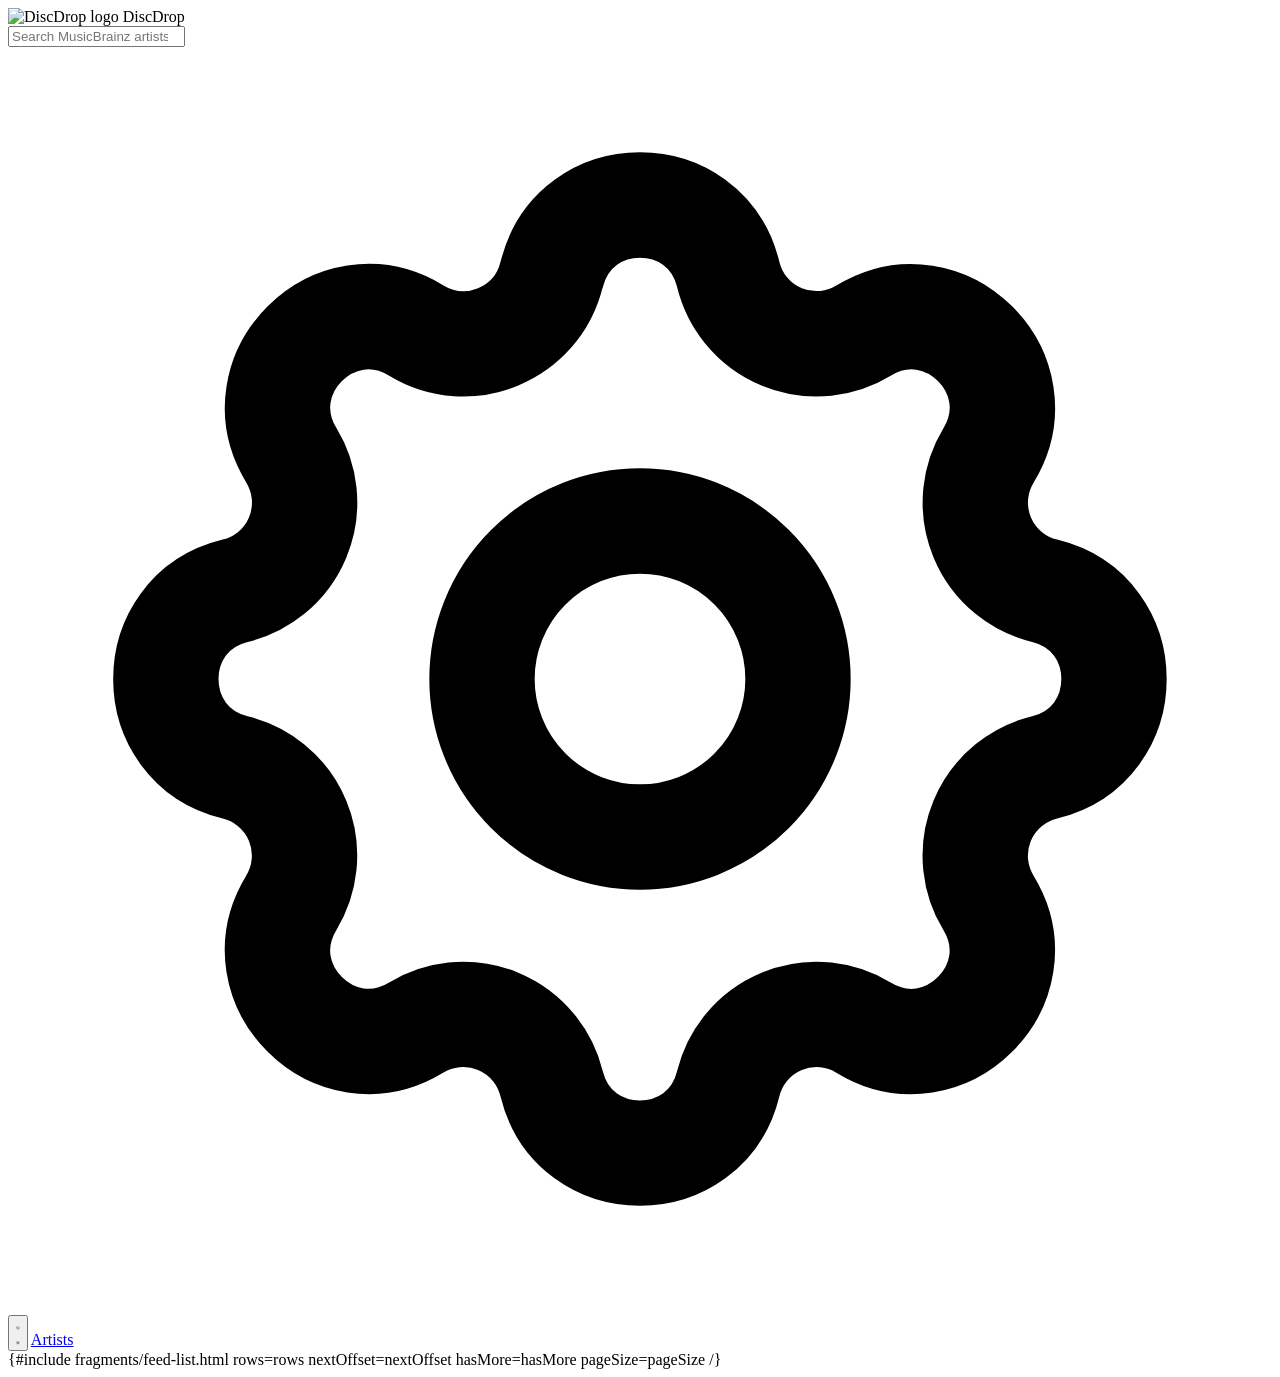
==== src/main/resources/templates/index.html @ 5861da89 "Initial commit" ====
<!DOCTYPE html>
<html lang="en" data-theme="dark">
<head>
    <meta charset="UTF-8"/>
    <meta name="viewport" content="width=device-width, initial-scale=1.0"/>
    <title>DiscDrop</title>
    <link rel="icon" type="image/svg+xml" href="/static/img/favicon.svg"/>
    <link rel="alternate" type="application/rss+xml" title="DiscDrop – New Releases" href="/rss"/>
    <link href="https://cdn.jsdelivr.net/npm/daisyui@4.12.10/dist/full.min.css" rel="stylesheet" type="text/css"/>
    <script src="https://cdn.tailwindcss.com"></script>
    <script src="https://unpkg.com/htmx.org@2.0.0"></script>
    <link rel="stylesheet" href="/static/css/app.css"/>
    <script src="/static/js/app.js" defer></script>
</head>
<body>
<header class="sticky top-0 z-30 bg-base-100/90 backdrop-blur border-b border-base-300">
    <div class="navbar flex flex-wrap justify-center gap-4 px-4 py-3 max-w-5xl mx-auto">
        <div class="flex items-center gap-2">
            <img src="/static/img/logo.svg" alt="DiscDrop logo" class="h-9 w-9"/>
            <span class="text-xl font-bold">DiscDrop</span>
        </div>

        <div id="search-wrap" class="relative flex-1 min-w-[220px] max-w-xl">
            <form id="search-form" class="join w-full" autocomplete="off">
                <input
                        id="search-input"
                        type="search"
                        name="q"
                        placeholder="Search MusicBrainz artists…"
                        class="input input-bordered join-item w-full"
                        hx-get="/search/artists"
                        hx-trigger="input changed delay:300ms"
                        hx-target="#search-dropdown"
                        hx-swap="innerHTML"
                        hx-include="this"/>
            </form>
            <div id="search-dropdown"
                 class="absolute left-0 right-0 z-40 mt-1 bg-base-100 rounded-box shadow-lg border border-base-300 max-h-96 overflow-y-auto"></div>
        </div>

        <div class="flex items-center gap-2">
            <div class="dropdown" id="settings-dropdown">
                <div tabindex="0" role="button" class="btn btn-ghost btn-circle" aria-label="Settings"
                     onclick="document.getElementById('settings-dropdown').classList.toggle('dropdown-open')">
                    <svg xmlns="http://www.w3.org/2000/svg" class="h-5 w-5" fill="none" viewBox="0 0 24 24"
                         stroke="currentColor"><path stroke-linecap="round" stroke-linejoin="round"
                         stroke-width="2" d="M10.325 4.317c.426-1.756 2.924-1.756 3.35 0a1.724 1.724 0 002.573 1.066c1.543-.94 3.31.826 2.37 2.37a1.724 1.724 0 001.065 2.572c1.756.428 1.756 2.925 0 3.353a1.724 1.724 0 00-1.066 2.573c.94 1.543-.826 3.31-2.37 2.37a1.724 1.724 0 00-2.572 1.065c-.428 1.756-2.925 1.756-3.353 0a1.724 1.724 0 00-2.573-1.066c-1.543.94-3.31-.826-2.37-2.37a1.724 1.724 0 00-1.065-2.572c-1.756-.428-1.756-2.925 0-3.353a1.724 1.724 0 001.066-2.573c-.94-1.543.826-3.31 2.37-2.37.996.608 2.296.07 2.572-1.065z"/><path stroke-linecap="round" stroke-linejoin="round" stroke-width="2" d="M15 12a3 3 0 11-6 0 3 3 0 016 0z"/></svg>
                </div>
                <div id="settings-panel-host"
                     class="dropdown-content z-40 mt-2 p-4 shadow bg-base-100 rounded-box w-80 border border-base-300"
                     hx-get="/settings" hx-trigger="revealed" hx-target="this" hx-swap="innerHTML">
                </div>
            </div>

            <button id="theme-switcher" class="btn btn-ghost btn-circle" aria-label="Toggle theme" onclick="DiscDrop.toggleTheme()">
                <svg id="theme-icon-moon" xmlns="http://www.w3.org/2000/svg" class="h-5 w-5" fill="none" viewBox="0 0 24 24" stroke="currentColor"><path stroke-linecap="round" stroke-linejoin="round" stroke-width="2" d="M21 12.79A9 9 0 1111.21 3 7 7 0 0021 12.79z"/></svg>
                <svg id="theme-icon-sun" xmlns="http://www.w3.org/2000/svg" class="h-5 w-5 hidden" fill="none" viewBox="0 0 24 24" stroke="currentColor"><path stroke-linecap="round" stroke-linejoin="round" stroke-width="2" d="M12 3v1m0 16v1m9-9h-1M4 12H3m15.364 6.364l-.707-.707M6.343 6.343l-.707-.707m12.728 0l-.707.707M6.343 17.657l-.707.707M16 12a4 4 0 11-8 0 4 4 0 018 0z"/></svg>
            </button>

            <a href="/artists" class="btn btn-ghost btn-sm" aria-label="Artists">Artists</a>
        </div>
    </div>
</header>

<main class="max-w-5xl mx-auto px-4 py-6">
    <section id="feed" class="space-y-3">
        <div id="feed-list">
            {#include fragments/feed-list.html rows=rows nextOffset=nextOffset hasMore=hasMore pageSize=pageSize /}
        </div>
    </section>
</main>
</body>
</html>
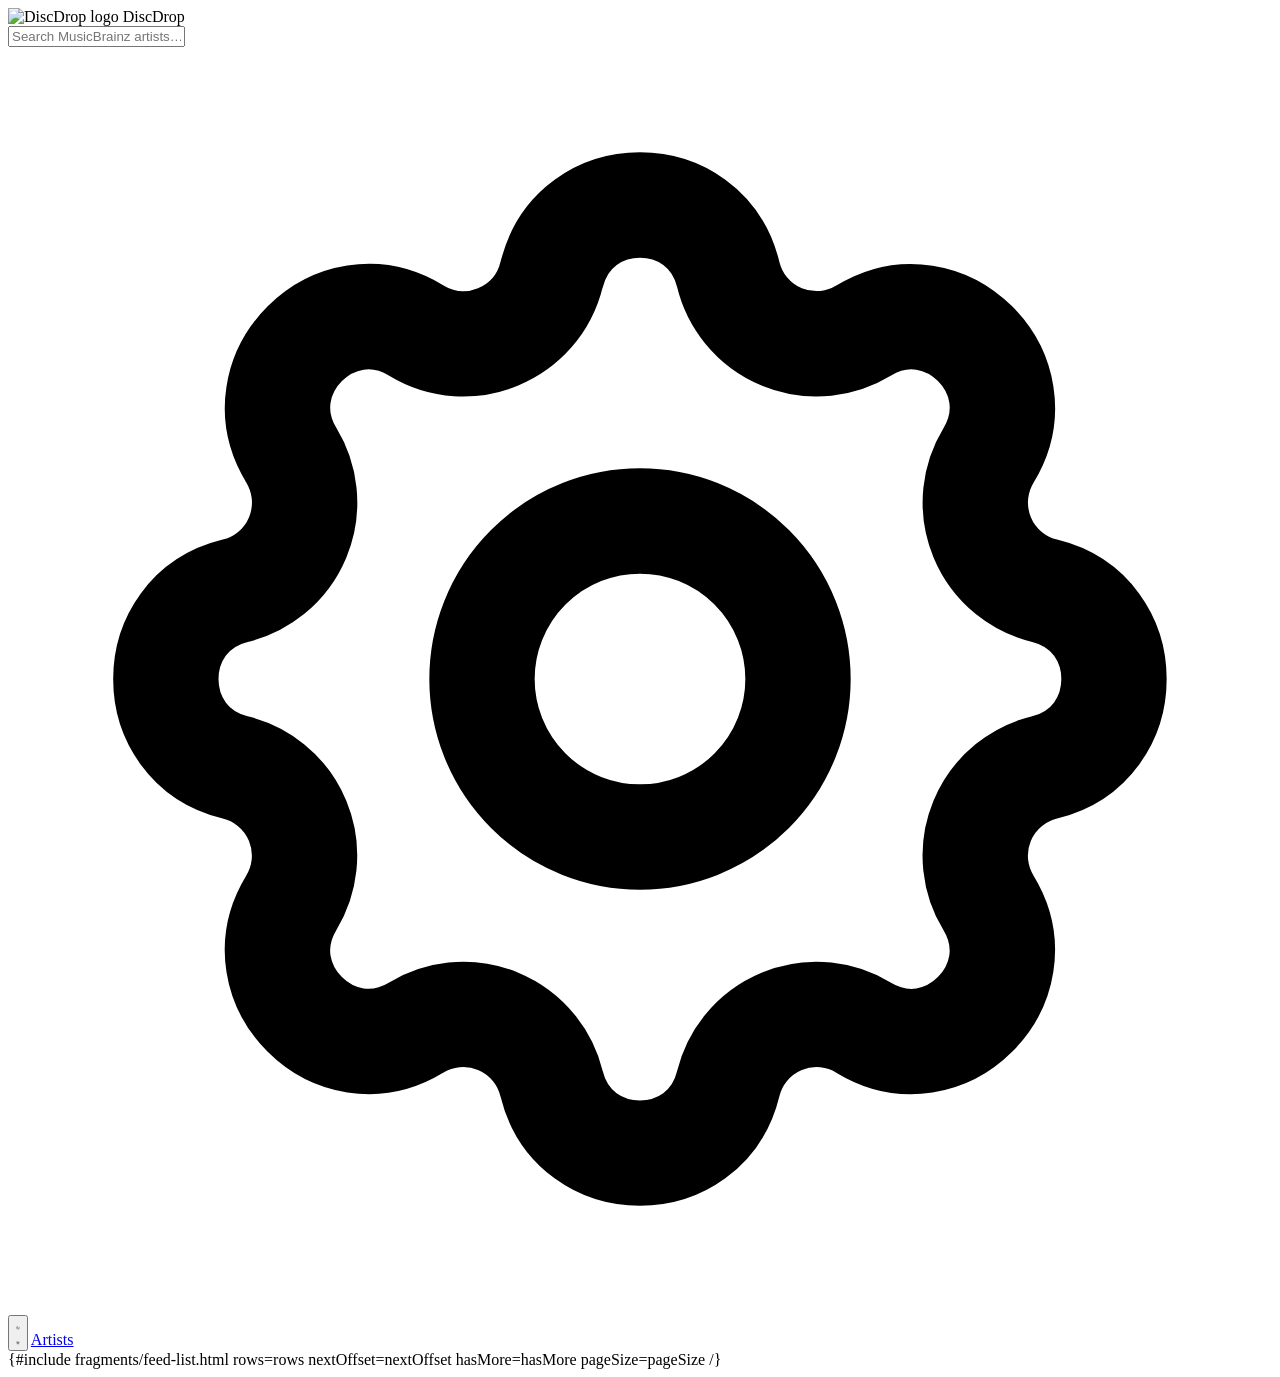
==== commit d7d68b9a: "Static path, search dropdown, async follow" ====
--- a/src/main/resources/templates/index.html
+++ b/src/main/resources/templates/index.html
@@ -4,38 +4,37 @@
     <meta charset="UTF-8"/>
     <meta name="viewport" content="width=device-width, initial-scale=1.0"/>
     <title>DiscDrop</title>
-    <link rel="icon" type="image/svg+xml" href="/static/img/favicon.svg"/>
+    <link rel="icon" type="image/svg+xml" href="/img/favicon.svg"/>
     <link rel="alternate" type="application/rss+xml" title="DiscDrop – New Releases" href="/rss"/>
     <link href="https://cdn.jsdelivr.net/npm/daisyui@4.12.10/dist/full.min.css" rel="stylesheet" type="text/css"/>
     <script src="https://cdn.tailwindcss.com"></script>
     <script src="https://unpkg.com/htmx.org@2.0.0"></script>
-    <link rel="stylesheet" href="/static/css/app.css"/>
-    <script src="/static/js/app.js" defer></script>
+    <link rel="stylesheet" href="/css/app.css"/>
+    <script src="/js/app.js" defer></script>
 </head>
 <body>
 <header class="sticky top-0 z-30 bg-base-100/90 backdrop-blur border-b border-base-300">
     <div class="navbar flex flex-wrap justify-center gap-4 px-4 py-3 max-w-5xl mx-auto">
         <div class="flex items-center gap-2">
-            <img src="/static/img/logo.svg" alt="DiscDrop logo" class="h-9 w-9"/>
+            <img src="/img/logo.svg" alt="DiscDrop logo" class="h-9 w-9"/>
             <span class="text-xl font-bold">DiscDrop</span>
         </div>
 
         <div id="search-wrap" class="relative flex-1 min-w-[220px] max-w-xl">
-            <form id="search-form" class="join w-full" autocomplete="off">
-                <input
-                        id="search-input"
-                        type="search"
-                        name="q"
-                        placeholder="Search MusicBrainz artists…"
-                        class="input input-bordered join-item w-full"
-                        hx-get="/search/artists"
-                        hx-trigger="input changed delay:300ms"
-                        hx-target="#search-dropdown"
-                        hx-swap="innerHTML"
-                        hx-include="this"/>
-            </form>
+            <input
+                    id="search-input"
+                    type="text"
+                    name="q"
+                    placeholder="Search MusicBrainz artists…"
+                    class="input input-bordered w-full"
+                    autocomplete="off"
+                    hx-get="/search/artists"
+                    hx-trigger="input changed delay:300ms"
+                    hx-target="#search-dropdown"
+                    hx-swap="innerHTML"
+                    hx-include="this"/>
             <div id="search-dropdown"
-                 class="absolute left-0 right-0 z-40 mt-1 bg-base-100 rounded-box shadow-lg border border-base-300 max-h-96 overflow-y-auto"></div>
+                 class="absolute left-0 right-0 top-full z-40 mt-1 bg-base-100 rounded-box shadow-lg border border-base-300 max-h-96 overflow-y-auto"></div>
         </div>
 
         <div class="flex items-center gap-2">
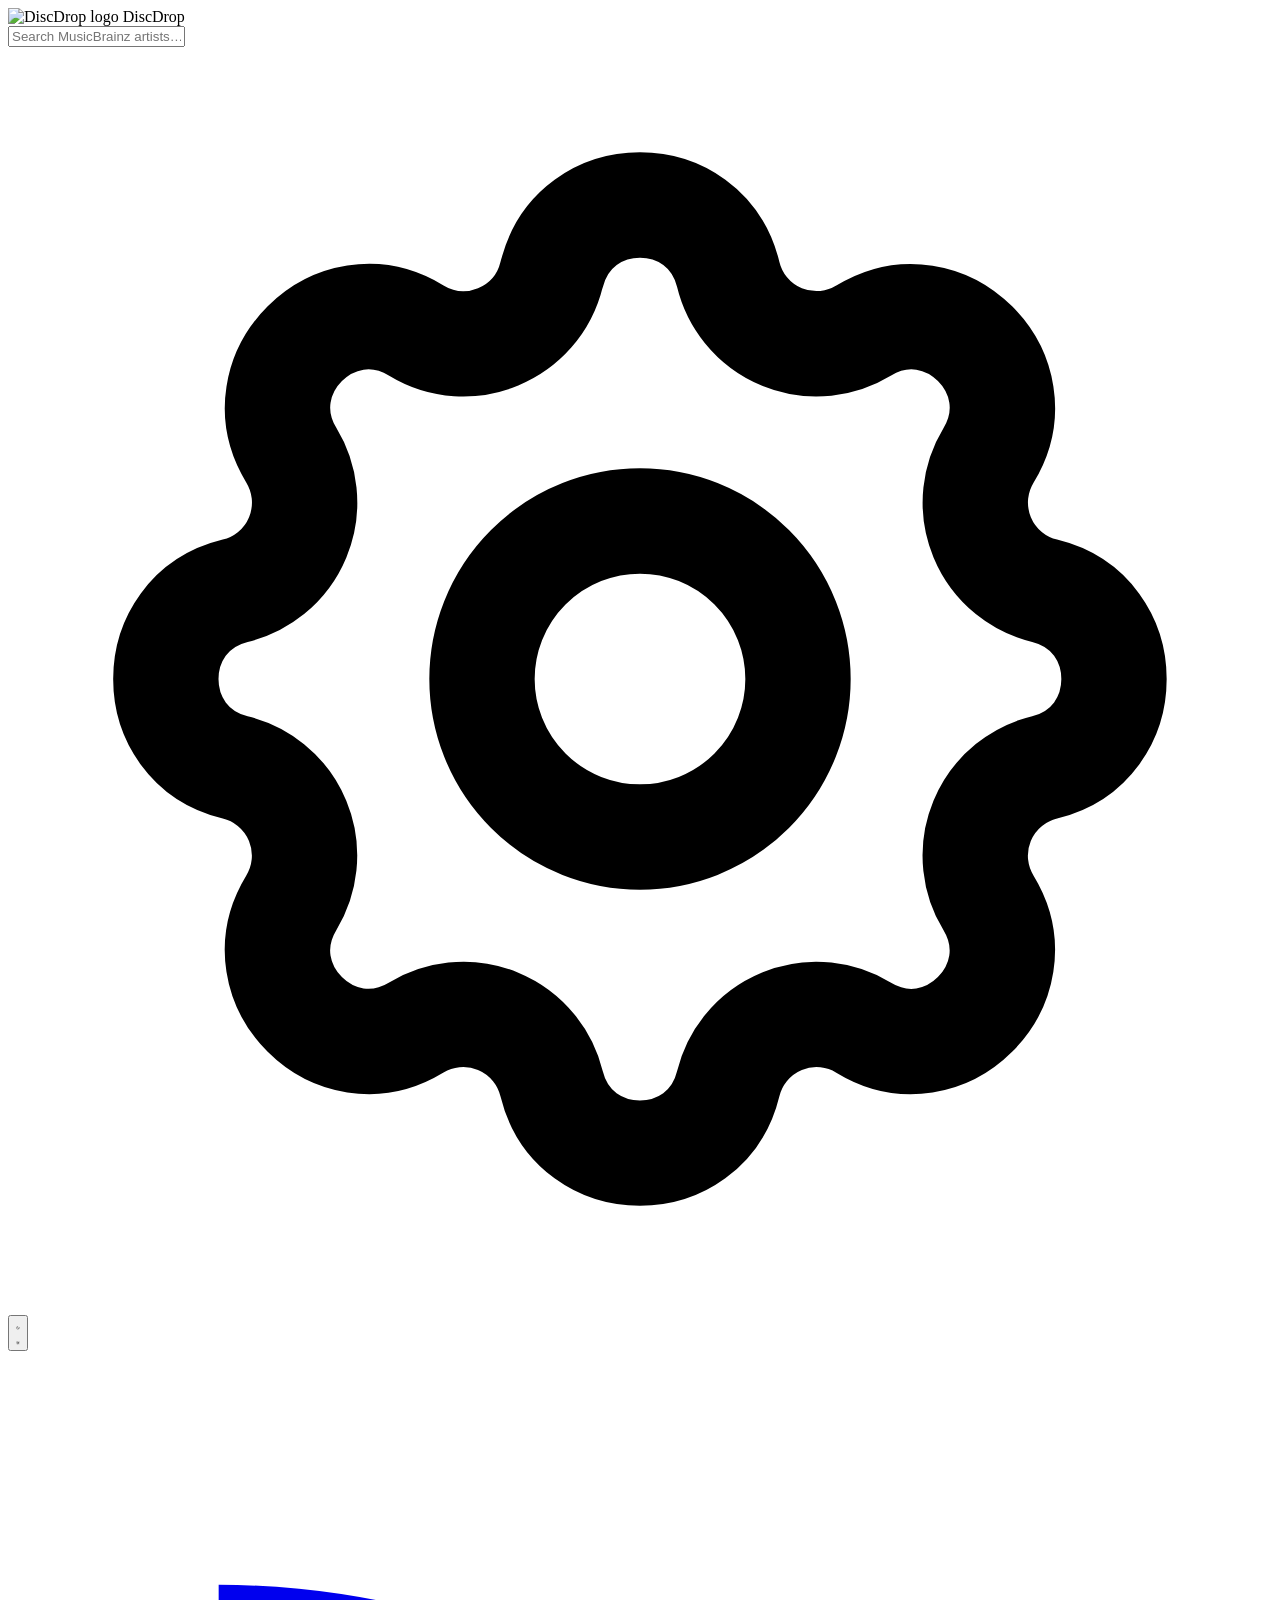
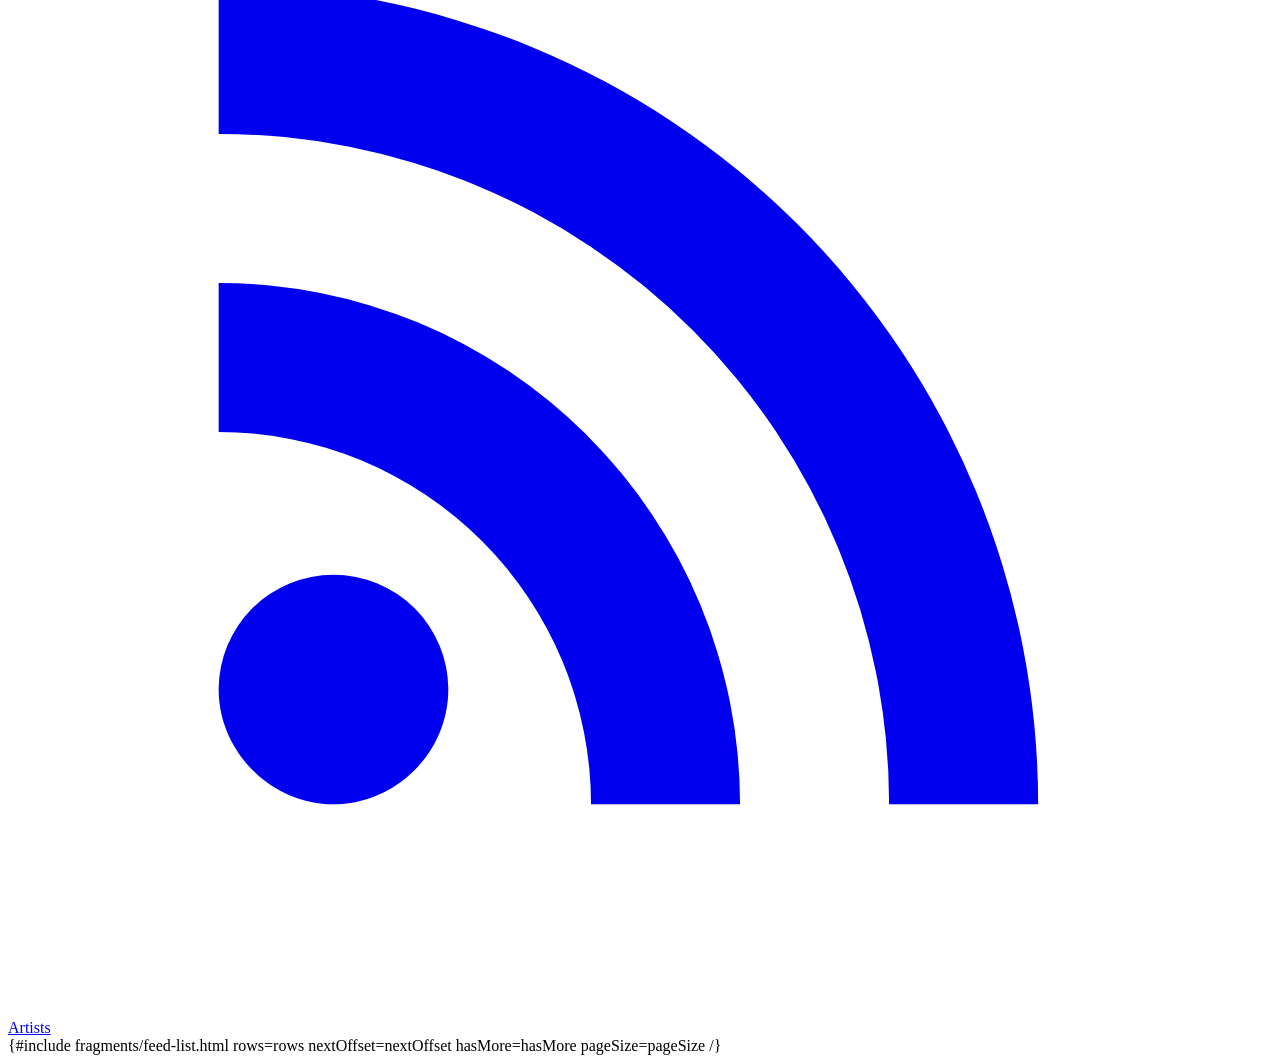
==== commit 4236f7b7: "Feed restyle with RSS button" ====
--- a/src/main/resources/templates/index.html
+++ b/src/main/resources/templates/index.html
@@ -56,6 +56,10 @@
                 <svg id="theme-icon-sun" xmlns="http://www.w3.org/2000/svg" class="h-5 w-5 hidden" fill="none" viewBox="0 0 24 24" stroke="currentColor"><path stroke-linecap="round" stroke-linejoin="round" stroke-width="2" d="M12 3v1m0 16v1m9-9h-1M4 12H3m15.364 6.364l-.707-.707M6.343 6.343l-.707-.707m12.728 0l-.707.707M6.343 17.657l-.707.707M16 12a4 4 0 11-8 0 4 4 0 018 0z"/></svg>
             </button>
 
+            <a href="/rss" class="btn btn-ghost btn-circle" aria-label="RSS feed" title="RSS feed">
+                <svg xmlns="http://www.w3.org/2000/svg" class="h-5 w-5" fill="currentColor" viewBox="0 0 24 24"><path d="M6.18 15.64a2.18 2.18 0 012.18 2.18C8.36 19 7.38 20 6.18 20C5 20 4 19 4 17.82a2.18 2.18 0 012.18-2.18M4 4.44A15.56 15.56 0 0119.56 20h-2.83A12.73 12.73 0 004 7.27V4.44m0 5.66a9.9 9.9 0 019.9 9.9h-2.83A7.07 7.07 0 004 12.93V10.1z"/></svg>
+            </a>
+
             <a href="/artists" class="btn btn-ghost btn-sm" aria-label="Artists">Artists</a>
         </div>
     </div>
